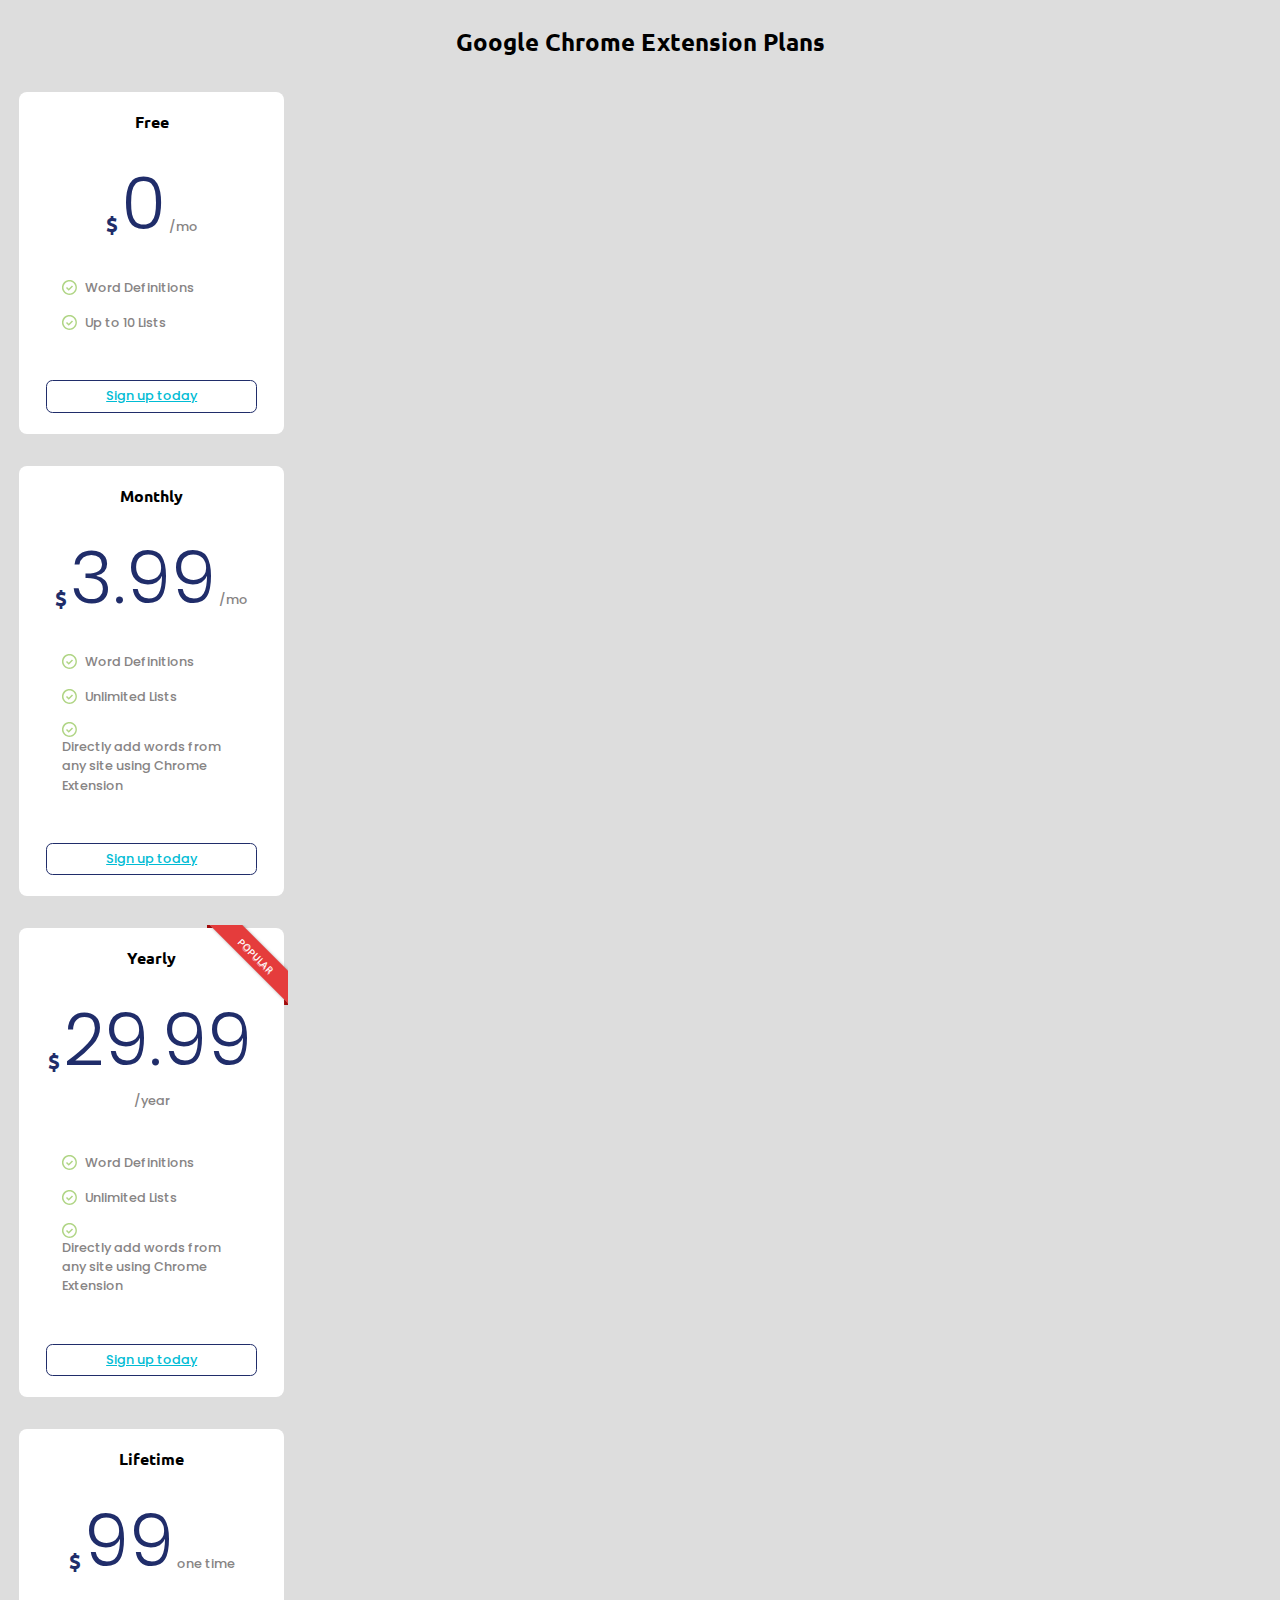
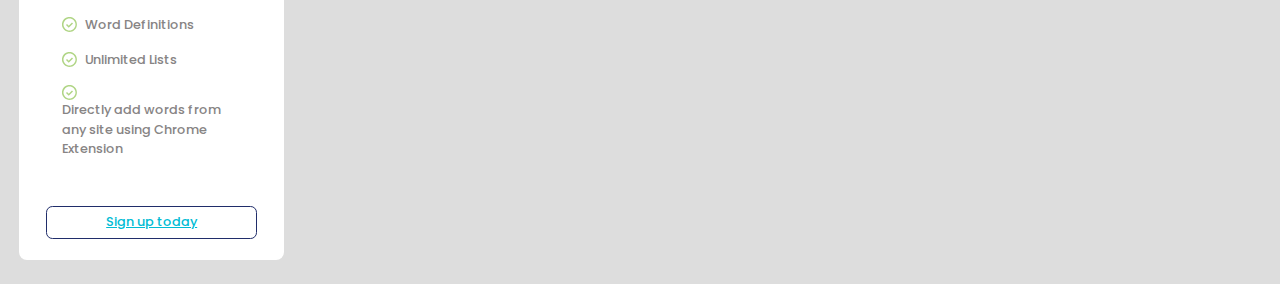
==== src/index.html @ bda97d56 "feat: add markup and styles for cards" ====
<!DOCTYPE html>
<html lang="en">
  <head>
    <meta charset="UTF-8" />
    <meta http-equiv="X-UA-Compatible" content="IE=edge" />
    <meta name="viewport" content="width=device-width, initial-scale=1.0" />
    <link
      rel="stylesheet"
      href="https://cdnjs.cloudflare.com/ajax/libs/modern-normalize/1.1.0/modern-normalize.min.css"
    />
    <link rel="preconnect" href="https://fonts.googleapis.com" />
    <link rel="preconnect" href="https://fonts.gstatic.com" crossorigin />
    <link rel="preconnect" href="https://fonts.googleapis.com" />
    <link rel="preconnect" href="https://fonts.gstatic.com" crossorigin />
    <link rel="preconnect" href="https://fonts.googleapis.com" />
    <link rel="preconnect" href="https://fonts.gstatic.com" crossorigin />
    <link rel="preconnect" href="https://fonts.googleapis.com" />
    <link rel="preconnect" href="https://fonts.gstatic.com" crossorigin />
    <link rel="preconnect" href="https://fonts.googleapis.com" />
    <link rel="preconnect" href="https://fonts.gstatic.com" crossorigin />
    <link rel="preconnect" href="https://fonts.googleapis.com" />
    <link rel="preconnect" href="https://fonts.gstatic.com" crossorigin />
    <link
      href="https://fonts.googleapis.com/css2?family=Poppins:wght@200;300;400;500&family=Ubuntu:wght@300;400&display=swap"
      rel="stylesheet"
    />
    <link rel="stylesheet" href="./style.css" />
    <title>Document</title>
  </head>
  <body>
    <div class="container">
      <h2 class="container__title">Google Chrome Extension Plans</h2>
      <div class="card">
        <h5 class="card__title">Free</h5>
        <div class="card__tax">
          <span class="card__tax_currency">$</span>
          <span class="card__tax_price">0</span>
          <span class="card__tax_period">/mo</span>
        </div>
        <ul class="card__info_list">
          <li class="card__info_item">Word Definitions</li>
          <li class="card__info_item">Up to 10 Lists</li>
        </ul>
        <button type="button" class="card__button">
          <a href="#" class="card__button_link">Sign up today</a>
        </button>
      </div>
      <div class="card">
        <h5 class="card__title">Monthly</h5>
        <div class="card__tax">
          <span class="card__tax_currency">$</span>
          <span class="card__tax_price">3.99</span>
          <span class="card__tax_period">/mo</span>
        </div>
        <ul class="card__info_list">
          <li class="card__info_item">Word Definitions</li>
          <li class="card__info_item">Unlimited Lists</li>
          <li class="card__info_item">
            <span>Directly add words from</span> any site using Chrome Extension
          </li>
        </ul>
        <button type="button" class="card__button">
          <a href="#" class="card__button_link">Sign up today</a>
        </button>
      </div>
      <div class="card">
        <h5 class="card__title">Yearly</h5>
        <div class="card__tax">
          <span class="card__tax_currency">$</span>
          <span class="card__tax_price">29.99</span>
          <span class="card__tax_period">/year</span>
        </div>
        <ul class="card__info_list">
          <li class="card__info_item">Word Definitions</li>
          <li class="card__info_item">Unlimited Lists</li>
          <li class="card__info_item">
            <span>Directly add words from</span> any site using Chrome Extension
          </li>
        </ul>
        <button type="button" class="card__button">
          <a href="#" class="card__button_link">Sign up today</a>
        </button>

        <div class="supdiasew-benchma-esults"><div class="caselsaokem-ucubeten">POPULAR</div></div>
      </div>
      <div class="card">
        <h5 class="card__title">Lifetime</h5>
        <div class="card__tax">
          <span class="card__tax_currency">$</span>
          <span class="card__tax_price">99</span>
          <span class="card__tax_period">one time</span>
        </div>
        <ul class="card__info_list">
          <li class="card__info_item">Word Definitions</li>
          <li class="card__info_item">Unlimited Lists</li>
          <li class="card__info_item">
            <span>Directly add words from</span> any site using Chrome Extension
          </li>
        </ul>
        <button type="button" class="card__button">
          <a href="#" class="card__button_link">Sign up today</a>
        </button>
      </div>
    </div>
  </body>
</html>
---- src/style.css ----
body {
  background-color: #ddd;
  font-family: 'Ubuntu', sans-serif;
}

p {
  margin-top: 0;
  margin-bottom: 0;
}

ul {
  margin-top: 0;
  margin-bottom: 0;
  padding-left: 0;
  list-style: none;
}

h2,
h5 {
  margin: 0;
}

.container {
  padding: 1.5rem 1.2rem;
}

.container__title {
  text-align: center;
  line-height: 1.5;
}

.card {
  max-width: 265px;
  position: relative;
  display: flex;
  flex-direction: column;
  padding: 1.3rem 1.7rem;
  margin-top: 2rem;
  background-color: white;
  border-radius: 0.5rem;
}

.card__title {
  text-align: center;
  font-size: 1rem;
}

.card__tax {
  display: flex;
  flex-wrap: wrap;
  margin-top: 2rem;
  justify-content: center;
  align-items: flex-end;
}

.card__tax_currency {
  font-size: 1.3rem;
  font-weight: 600;
  color: #202d6a;
  line-height: 2.1;
}

.card__tax_price {
  margin-right: 0.2rem;
  margin-left: 0.2rem;
  font-size: 4.5rem;
  color: #202d6a;
  font-weight: 300;
  font-family: 'Poppins', sans-serif;
}

.card__tax_period {
  font-family: 'Poppins', sans-serif;
  font-size: 0.8rem;
  color: #878484;
  font-weight: 500;
  line-height: 3;
}

.card__info_list {
  margin-top: 2rem;
  padding-left: 1rem;
  padding-right: 1rem;
  font-family: 'Poppins', sans-serif;
  font-size: 0.8rem;
  font-weight: 500;
}

.card__info_item {
  display: flex;
  flex-wrap: wrap;
  align-items: center;
  color: #878484;
  line-height: 1.5;
  margin-bottom: 1rem;
}

.card__info_item::before {
  display: inline-block;
  width: 15px;
  height: 15px;
  background-image: url(./checkmark-outline.svg);
  background-repeat: no-repeat;
  content: '';
  margin-right: 0.5rem;
}

.card__button {
  font-family: 'Poppins', sans-serif;
  margin-top: 2rem;
  padding: 0.5rem;
  border-radius: 0.4rem;
  border: solid 1px #202d6a;
  font-size: 0.8rem;
  background-color: #fff;
}

.card__button_link {
  color: #00bcd4;
  font-weight: 500;
}

.supdiasew-benchma-esults {
  width: 86px;
  height: 90px;
  overflow: hidden;
  position: absolute;
  top: -2.9px;
  right: -4px;
}

.caselsaokem-ucubeten {
  font-size: 0.6rem;
  text-align: center;
  text-shadow: rgba(255, 255, 255, 0.5) 0px 1px 0px;
  transform: rotate(45deg);
  position: relative;
  padding: 6px 0;
  left: -4px;
  top: 19px;
  width: 117px;
  background-color: #e53c3c;
  color: white;
  -webkit-box-shadow: 0px 0px 3px rgba(27, 25, 25, 0.35);
  -moz-box-shadow: 0px 0px 3px rgba(19, 18, 18, 0.35);
  box-shadow: 0px 0px 3px rgba(45, 43, 43, 0.39);
}

.caselsaokem-ucubeten:before,
.caselsaokem-ucubeten:after {
  content: '';
  border-top: 4px solid #a20a0a;
  border-left: 4px solid transparent;
  border-right: 4px solid transparent;
  position: absolute;
  bottom: -4px;
}

.caselsaokem-ucubeten:before {
  left: 0;
}
.caselsaokem-ucubeten:after {
  right: 0;
}
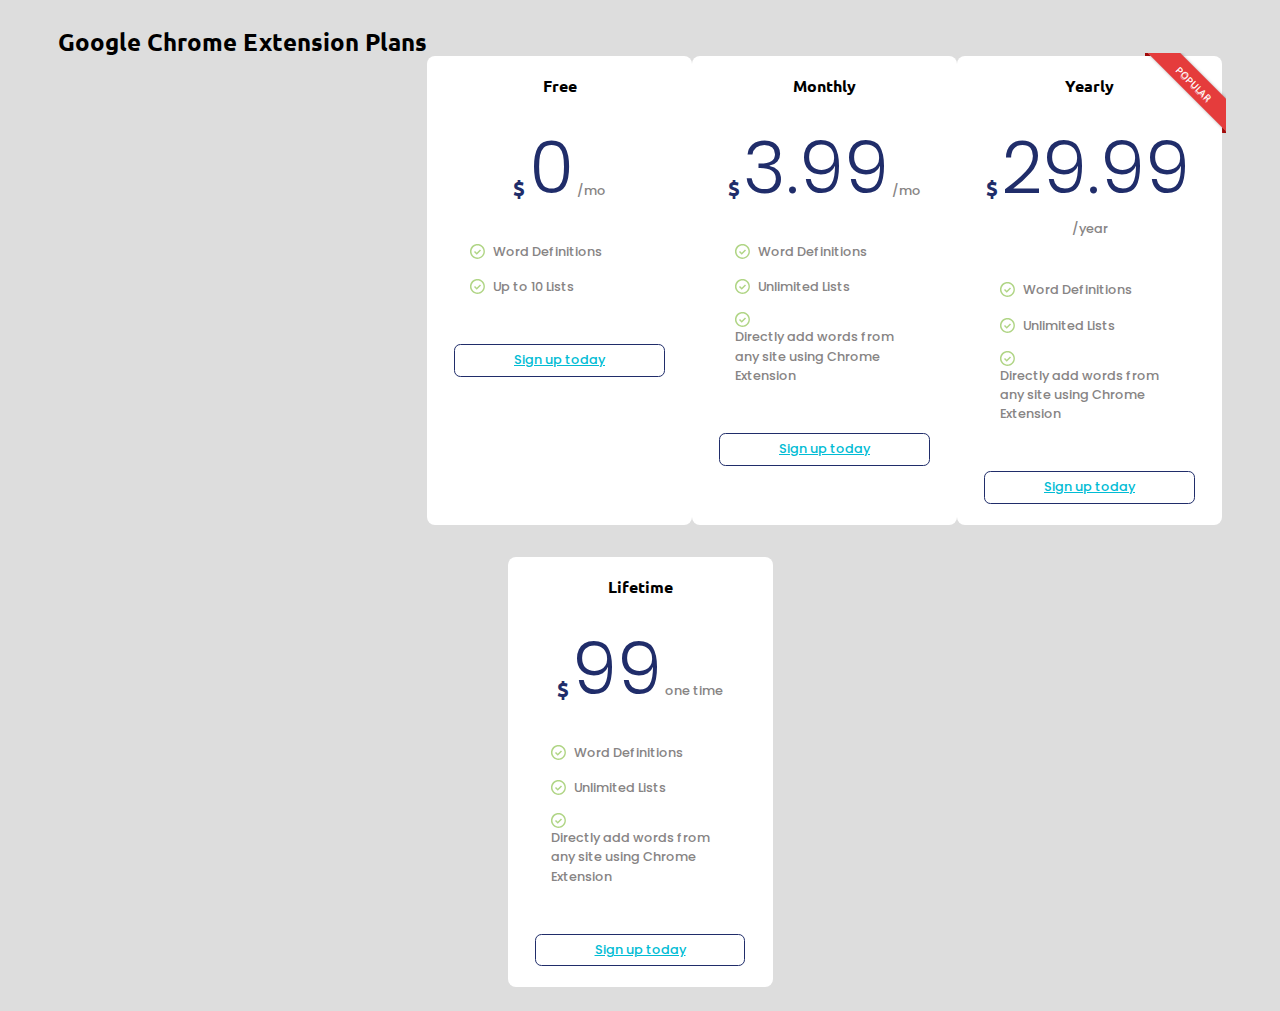
==== commit d5370eec: "fix: fix css" ====
--- a/src/index.html
+++ b/src/index.html
@@ -8,18 +8,6 @@
       rel="stylesheet"
       href="https://cdnjs.cloudflare.com/ajax/libs/modern-normalize/1.1.0/modern-normalize.min.css"
     />
-    <link rel="preconnect" href="https://fonts.googleapis.com" />
-    <link rel="preconnect" href="https://fonts.gstatic.com" crossorigin />
-    <link rel="preconnect" href="https://fonts.googleapis.com" />
-    <link rel="preconnect" href="https://fonts.gstatic.com" crossorigin />
-    <link rel="preconnect" href="https://fonts.googleapis.com" />
-    <link rel="preconnect" href="https://fonts.gstatic.com" crossorigin />
-    <link rel="preconnect" href="https://fonts.googleapis.com" />
-    <link rel="preconnect" href="https://fonts.gstatic.com" crossorigin />
-    <link rel="preconnect" href="https://fonts.googleapis.com" />
-    <link rel="preconnect" href="https://fonts.gstatic.com" crossorigin />
-    <link rel="preconnect" href="https://fonts.googleapis.com" />
-    <link rel="preconnect" href="https://fonts.gstatic.com" crossorigin />
     <link
       href="https://fonts.googleapis.com/css2?family=Poppins:wght@200;300;400;500&family=Ubuntu:wght@300;400&display=swap"
       rel="stylesheet"
--- a/src/style.css
+++ b/src/style.css
@@ -21,7 +21,10 @@
 }
 
 .container {
-  padding: 1.5rem 1.2rem;
+  display: flex;
+  flex-wrap: wrap;
+  justify-content: center;
+  padding: 1.5rem 1.5rem;
 }
 
 .container__title {
@@ -30,7 +33,7 @@
 }
 
 .card {
-  max-width: 265px;
+  width: 265px;
   position: relative;
   display: flex;
   flex-direction: column;
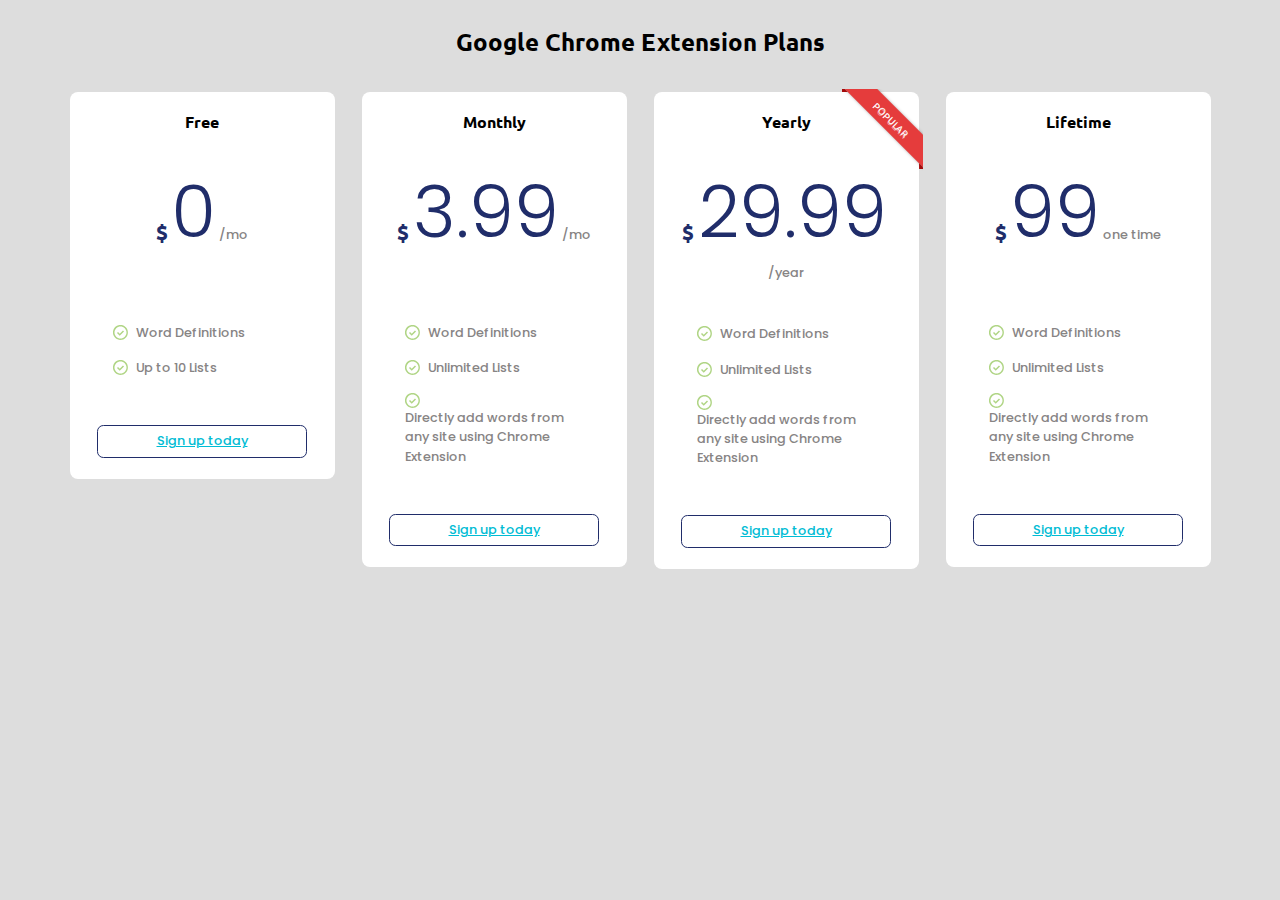
==== commit 2765e0b7: "feat: add responsive layout" ====
--- a/src/index.html
+++ b/src/index.html
@@ -18,76 +18,79 @@
   <body>
     <div class="container">
       <h2 class="container__title">Google Chrome Extension Plans</h2>
-      <div class="card">
-        <h5 class="card__title">Free</h5>
-        <div class="card__tax">
-          <span class="card__tax_currency">$</span>
-          <span class="card__tax_price">0</span>
-          <span class="card__tax_period">/mo</span>
+      <div class="cards-wrapp">
+        <div class="card">
+          <h5 class="card__title">Free</h5>
+          <div class="card__tax">
+            <span class="card__tax_currency">$</span>
+            <span class="card__tax_price">0</span>
+            <span class="card__tax_period">/mo</span>
+          </div>
+          <ul class="card__info_list">
+            <li class="card__info_item">Word Definitions</li>
+            <li class="card__info_item">Up to 10 Lists</li>
+          </ul>
+          <button type="button" class="card__button">
+            <a href="#" class="card__button_link">Sign up today</a>
+          </button>
         </div>
-        <ul class="card__info_list">
-          <li class="card__info_item">Word Definitions</li>
-          <li class="card__info_item">Up to 10 Lists</li>
-        </ul>
-        <button type="button" class="card__button">
-          <a href="#" class="card__button_link">Sign up today</a>
-        </button>
-      </div>
-      <div class="card">
-        <h5 class="card__title">Monthly</h5>
-        <div class="card__tax">
-          <span class="card__tax_currency">$</span>
-          <span class="card__tax_price">3.99</span>
-          <span class="card__tax_period">/mo</span>
+        <div class="card">
+          <h5 class="card__title">Monthly</h5>
+          <div class="card__tax">
+            <span class="card__tax_currency">$</span>
+            <span class="card__tax_price">3.99</span>
+            <span class="card__tax_period">/mo</span>
+          </div>
+          <ul class="card__info_list">
+            <li class="card__info_item">Word Definitions</li>
+            <li class="card__info_item">Unlimited Lists</li>
+            <li class="card__info_item">
+              <span>Directly add words from</span> any site using Chrome Extension
+            </li>
+          </ul>
+          <button type="button" class="card__button">
+            <a href="#" class="card__button_link">Sign up today</a>
+          </button>
         </div>
-        <ul class="card__info_list">
-          <li class="card__info_item">Word Definitions</li>
-          <li class="card__info_item">Unlimited Lists</li>
-          <li class="card__info_item">
-            <span>Directly add words from</span> any site using Chrome Extension
-          </li>
-        </ul>
-        <button type="button" class="card__button">
-          <a href="#" class="card__button_link">Sign up today</a>
-        </button>
-      </div>
-      <div class="card">
-        <h5 class="card__title">Yearly</h5>
-        <div class="card__tax">
-          <span class="card__tax_currency">$</span>
-          <span class="card__tax_price">29.99</span>
-          <span class="card__tax_period">/year</span>
+        <div class="card">
+          <h5 class="card__title">Yearly</h5>
+          <div class="card__tax">
+            <span class="card__tax_currency">$</span>
+            <span class="card__tax_price">29.99</span>
+            <span class="card__tax_period">/year</span>
+          </div>
+          <ul class="card__info_list short">
+            <li class="card__info_item">Word Definitions</li>
+            <li class="card__info_item">Unlimited Lists</li>
+            <li class="card__info_item">
+              <span>Directly add words from</span> any site using Chrome Extension
+            </li>
+          </ul>
+          <button type="button" class="card__button">
+            <a href="#" class="card__button_link">Sign up today</a>
+          </button>
+          <div class="supdiasew-benchma-esults">
+            <div class="caselsaokem-ucubeten">POPULAR</div>
+          </div>
         </div>
-        <ul class="card__info_list">
-          <li class="card__info_item">Word Definitions</li>
-          <li class="card__info_item">Unlimited Lists</li>
-          <li class="card__info_item">
-            <span>Directly add words from</span> any site using Chrome Extension
-          </li>
-        </ul>
-        <button type="button" class="card__button">
-          <a href="#" class="card__button_link">Sign up today</a>
-        </button>
-
-        <div class="supdiasew-benchma-esults"><div class="caselsaokem-ucubeten">POPULAR</div></div>
-      </div>
-      <div class="card">
-        <h5 class="card__title">Lifetime</h5>
-        <div class="card__tax">
-          <span class="card__tax_currency">$</span>
-          <span class="card__tax_price">99</span>
-          <span class="card__tax_period">one time</span>
+        <div class="card">
+          <h5 class="card__title">Lifetime</h5>
+          <div class="card__tax">
+            <span class="card__tax_currency">$</span>
+            <span class="card__tax_price">99</span>
+            <span class="card__tax_period">one time</span>
+          </div>
+          <ul class="card__info_list">
+            <li class="card__info_item">Word Definitions</li>
+            <li class="card__info_item">Unlimited Lists</li>
+            <li class="card__info_item">
+              <span>Directly add words from</span> any site using Chrome Extension
+            </li>
+          </ul>
+          <button type="button" class="card__button">
+            <a href="#" class="card__button_link">Sign up today</a>
+          </button>
         </div>
-        <ul class="card__info_list">
-          <li class="card__info_item">Word Definitions</li>
-          <li class="card__info_item">Unlimited Lists</li>
-          <li class="card__info_item">
-            <span>Directly add words from</span> any site using Chrome Extension
-          </li>
-        </ul>
-        <button type="button" class="card__button">
-          <a href="#" class="card__button_link">Sign up today</a>
-        </button>
       </div>
     </div>
   </body>
--- a/src/style.css
+++ b/src/style.css
@@ -23,8 +23,25 @@
 .container {
   display: flex;
   flex-wrap: wrap;
+  flex-direction: column;
   justify-content: center;
   padding: 1.5rem 1.5rem;
+}
+
+.cards-wrapp {
+  display: flex;
+  flex-wrap: wrap;
+  justify-content: space-around;
+}
+
+@media screen and (min-width: 768px) {
+  .cards-wrapp {
+    display: flex;
+    flex-wrap: wrap;
+    justify-content: space-around;
+    padding-left: 2rem;
+    padding-right: 2rem;
+  }
 }
 
 .container__title {
@@ -34,6 +51,7 @@
 
 .card {
   width: 265px;
+  height: fit-content;
   position: relative;
   display: flex;
   flex-direction: column;
@@ -41,6 +59,10 @@
   margin-top: 2rem;
   background-color: white;
   border-radius: 0.5rem;
+}
+
+.card:hover {
+  border-color: #b0d585;
 }
 
 .card__title {
@@ -51,7 +73,7 @@
 .card__tax {
   display: flex;
   flex-wrap: wrap;
-  margin-top: 2rem;
+  margin-top: 2.5rem;
   justify-content: center;
   align-items: flex-end;
 }
@@ -81,12 +103,16 @@
 }
 
 .card__info_list {
-  margin-top: 2rem;
+  margin-top: 4.3rem;
   padding-left: 1rem;
   padding-right: 1rem;
   font-family: 'Poppins', sans-serif;
   font-size: 0.8rem;
   font-weight: 500;
+}
+
+.short {
+  margin-top: 2rem;
 }
 
 .card__info_item {
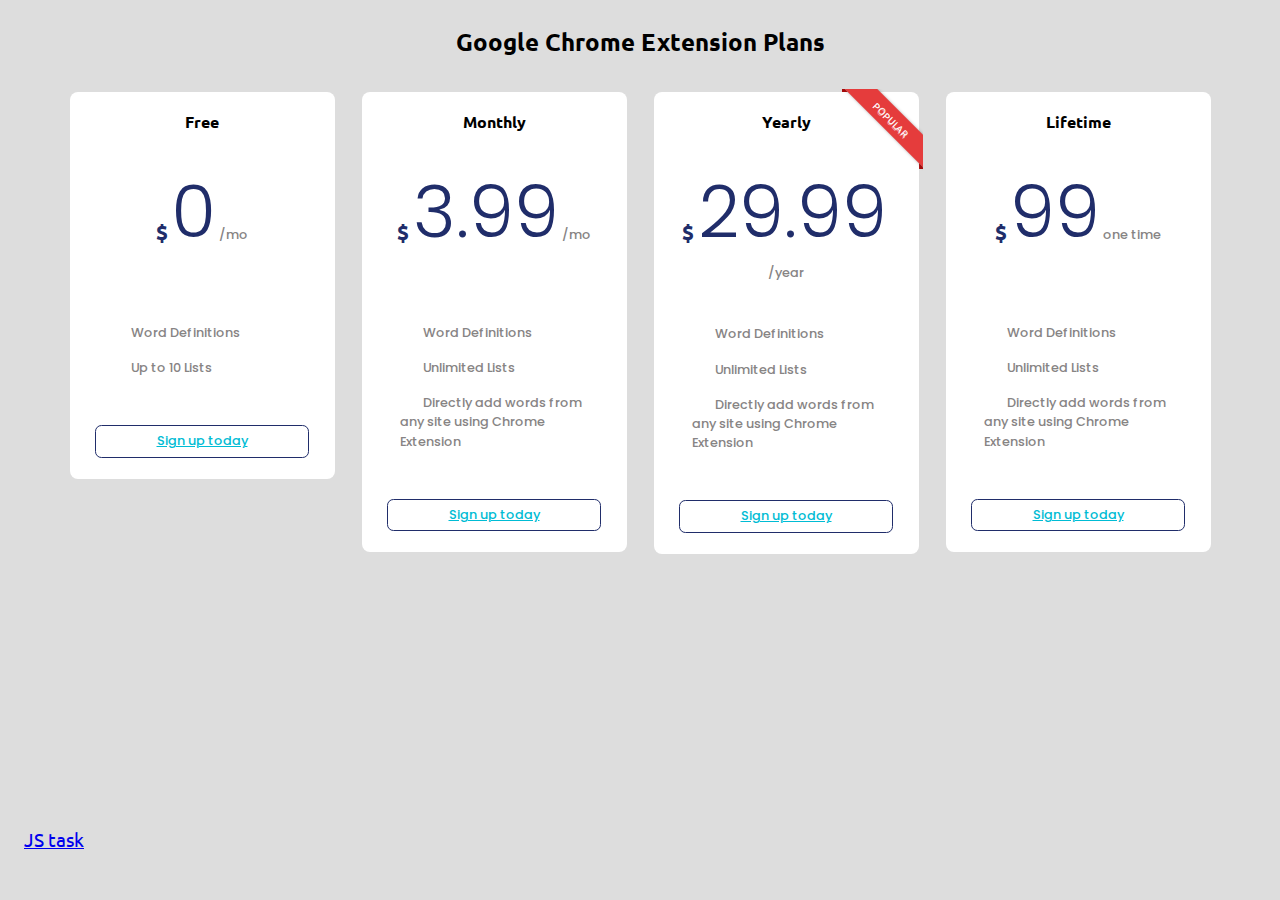
==== commit 9f21420f: "feat: add table and js logic" ====
--- a/src/index.html
+++ b/src/index.html
@@ -12,7 +12,7 @@
       href="https://fonts.googleapis.com/css2?family=Poppins:wght@200;300;400;500&family=Ubuntu:wght@300;400&display=swap"
       rel="stylesheet"
     />
-    <link rel="stylesheet" href="./style.css" />
+    <link rel="stylesheet" href="./styles/style.css" />
     <title>Document</title>
   </head>
   <body>
@@ -69,8 +69,8 @@
           <button type="button" class="card__button">
             <a href="#" class="card__button_link">Sign up today</a>
           </button>
-          <div class="supdiasew-benchma-esults">
-            <div class="caselsaokem-ucubeten">POPULAR</div>
+          <div class="card__ribbon_wrapp">
+            <div class="card__ribbon">POPULAR</div>
           </div>
         </div>
         <div class="card">
@@ -92,6 +92,7 @@
           </button>
         </div>
       </div>
+      <a class="second-task" href="./table.html">JS task</a>
     </div>
   </body>
 </html>
--- a/src/styles/style.css
+++ b/src/styles/style.css
@@ -0,0 +1,210 @@
+body {
+  background-color: #ddd;
+  font-family: 'Ubuntu', sans-serif;
+}
+
+p {
+  margin-top: 0;
+  margin-bottom: 0;
+}
+
+ul {
+  margin-top: 0;
+  margin-bottom: 0;
+  padding-left: 0;
+  list-style: none;
+}
+
+h2,
+h5 {
+  margin: 0;
+}
+
+.container {
+  display: flex;
+  flex-wrap: wrap;
+  flex-direction: column;
+  justify-content: center;
+  padding: 1.5rem 1.5rem;
+}
+
+.cards-wrapp {
+  display: flex;
+  flex-wrap: wrap;
+  justify-content: space-around;
+}
+
+@media screen and (min-width: 768px) {
+  .cards-wrapp {
+    display: flex;
+    flex-wrap: wrap;
+    justify-content: space-around;
+    padding-left: 2rem;
+    padding-right: 2rem;
+  }
+}
+
+.container__title {
+  text-align: center;
+  line-height: 1.5;
+}
+
+.card {
+  width: 265px;
+  height: fit-content;
+  position: relative;
+  display: flex;
+  flex-direction: column;
+  padding: 1.3rem 1.6rem;
+  margin-top: 2rem;
+  background-color: white;
+  border-radius: 0.5rem;
+  transition: 0.3s;
+}
+
+@media screen and (min-width: 1200px) {
+  .card:hover {
+    cursor: pointer;
+    border: solid 2px #98cb5c;
+    scale: 1.05;
+  }
+
+  .card:hover .card__button {
+    background-color: #98cb5c;
+    border-color: #98cb5c;
+  }
+}
+
+.card__title {
+  text-align: center;
+  font-size: 1rem;
+}
+
+.card__tax {
+  display: flex;
+  flex-wrap: wrap;
+  margin-top: 2.5rem;
+  justify-content: center;
+  align-items: flex-end;
+}
+
+.card__tax_currency {
+  font-size: 1.3rem;
+  font-weight: 600;
+  color: #202d6a;
+  line-height: 2.1;
+}
+
+.card__tax_price {
+  margin-right: 0.2rem;
+  margin-left: 0.2rem;
+  font-size: 4.5rem;
+  color: #202d6a;
+  font-weight: 300;
+  font-family: 'Poppins', sans-serif;
+}
+
+.card__tax_period {
+  font-family: 'Poppins', sans-serif;
+  font-size: 0.8rem;
+  color: #878484;
+  font-weight: 500;
+  line-height: 3;
+}
+
+.card__info_list {
+  margin-top: 4.3rem;
+  padding-left: 0.8rem;
+  padding-right: 0.8rem;
+  font-family: 'Poppins', sans-serif;
+  font-size: 0.8rem;
+  font-weight: 500;
+}
+
+.short {
+  margin-top: 2rem;
+}
+
+.card__info_item {
+  display: flex;
+  flex-wrap: wrap;
+  align-items: center;
+  color: #878484;
+  line-height: 1.5;
+  margin-bottom: 1rem;
+}
+
+.card__info_item::before {
+  display: inline-block;
+  width: 15px;
+  height: 15px;
+  background-image: url(./checkmark-outline.svg);
+  background-repeat: no-repeat;
+  content: '';
+  margin-right: 0.5rem;
+}
+
+.card__button {
+  font-family: 'Poppins', sans-serif;
+  margin-top: 2rem;
+  padding: 0.5rem;
+  border-radius: 0.4rem;
+  border: solid 1px #202d6a;
+  font-size: 0.8rem;
+  background-color: #fff;
+  transition: 0.3s;
+}
+
+.card__button_link {
+  color: #00bcd4;
+  font-weight: 500;
+}
+
+.card__ribbon_wrapp {
+  width: 86px;
+  height: 90px;
+  overflow: hidden;
+  position: absolute;
+  top: -2.9px;
+  right: -4px;
+}
+
+.card__ribbon {
+  font-size: 0.6rem;
+  text-align: center;
+  text-shadow: rgba(255, 255, 255, 0.5) 0px 1px 0px;
+  transform: rotate(45deg);
+  position: relative;
+  padding: 6px 0;
+  left: -4px;
+  top: 19px;
+  width: 117px;
+  background-color: #e53c3c;
+  color: white;
+  -webkit-box-shadow: 0px 0px 3px rgba(27, 25, 25, 0.35);
+  -moz-box-shadow: 0px 0px 3px rgba(19, 18, 18, 0.35);
+  box-shadow: 0px 0px 3px rgba(45, 43, 43, 0.39);
+}
+
+.card__ribbon:before,
+.card__ribbon:after {
+  content: '';
+  border-top: 4px solid #a20a0a;
+  border-left: 4px solid transparent;
+  border-right: 4px solid transparent;
+  position: absolute;
+  bottom: -4px;
+}
+
+.card__ribbon:before {
+  left: 0;
+}
+.card__ribbon:after {
+  right: 0;
+}
+
+.second-task {
+  position: absolute;
+  bottom: 50px;
+  font-size: 1.2rem;
+}
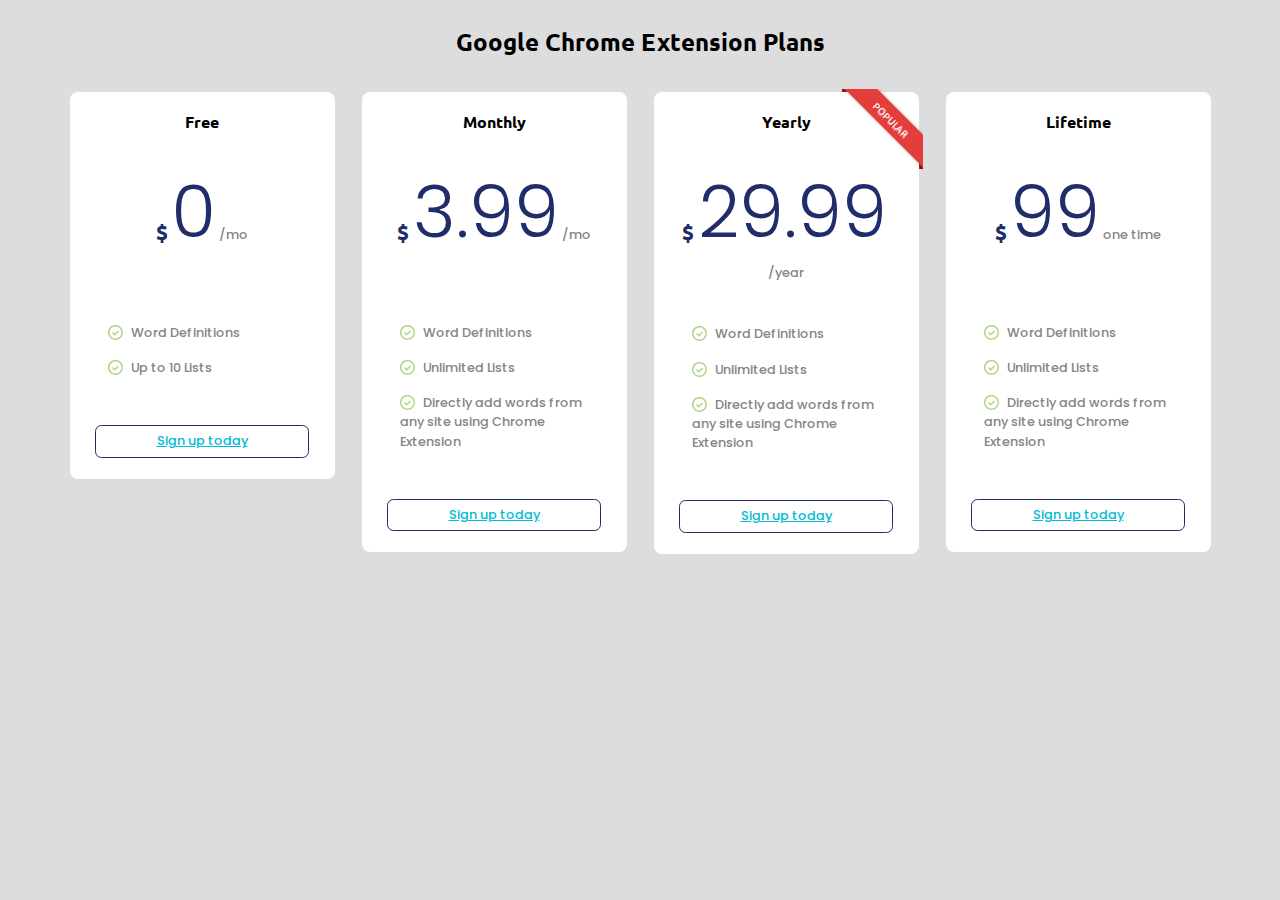
==== commit 2d5ba58a: "fix: fix styles" ====
--- a/src/index.html
+++ b/src/index.html
@@ -92,7 +92,6 @@
           </button>
         </div>
       </div>
-      <a class="second-task" href="./table.html">JS task</a>
     </div>
   </body>
 </html>
--- a/src/styles/style.css
+++ b/src/styles/style.css
@@ -138,7 +138,7 @@
   display: inline-block;
   width: 15px;
   height: 15px;
-  background-image: url(./checkmark-outline.svg);
+  background-image: url(../checkmark-outline.svg);
   background-repeat: no-repeat;
   content: '';
   margin-right: 0.5rem;
@@ -202,9 +202,3 @@
 .card__ribbon:after {
   right: 0;
 }
-
-.second-task {
-  position: absolute;
-  bottom: 50px;
-  font-size: 1.2rem;
-}
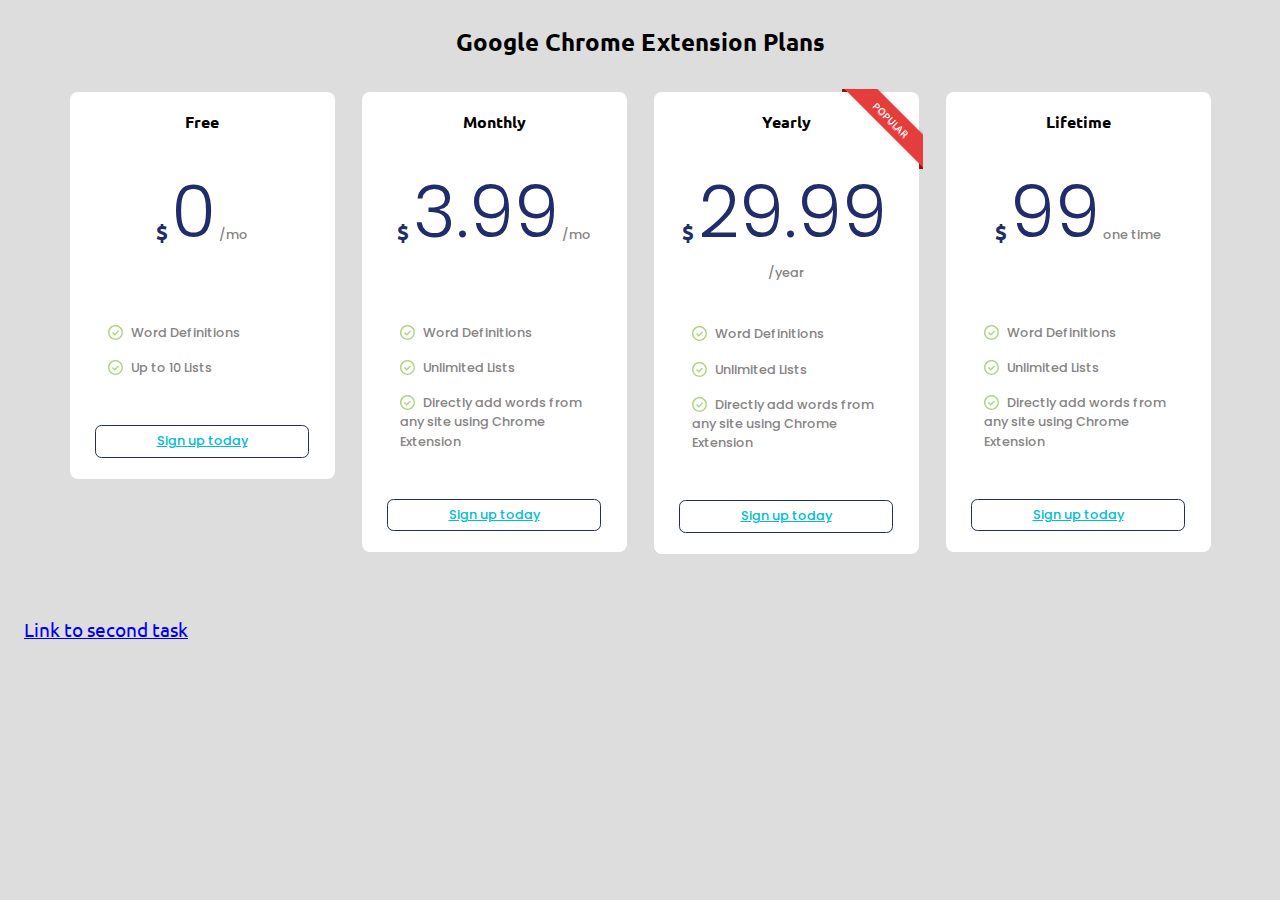
==== commit 42645b33: "fix: fix styles" ====
--- a/src/index.html
+++ b/src/index.html
@@ -92,6 +92,7 @@
           </button>
         </div>
       </div>
+      <a href="./table.html" class="second-task">Link to second task</a>
     </div>
   </body>
 </html>
--- a/src/styles/style.css
+++ b/src/styles/style.css
@@ -202,3 +202,8 @@
 .card__ribbon:after {
   right: 0;
 }
+
+.second-task {
+  margin-top: 4rem;
+  font-size: 1.2rem;
+}
